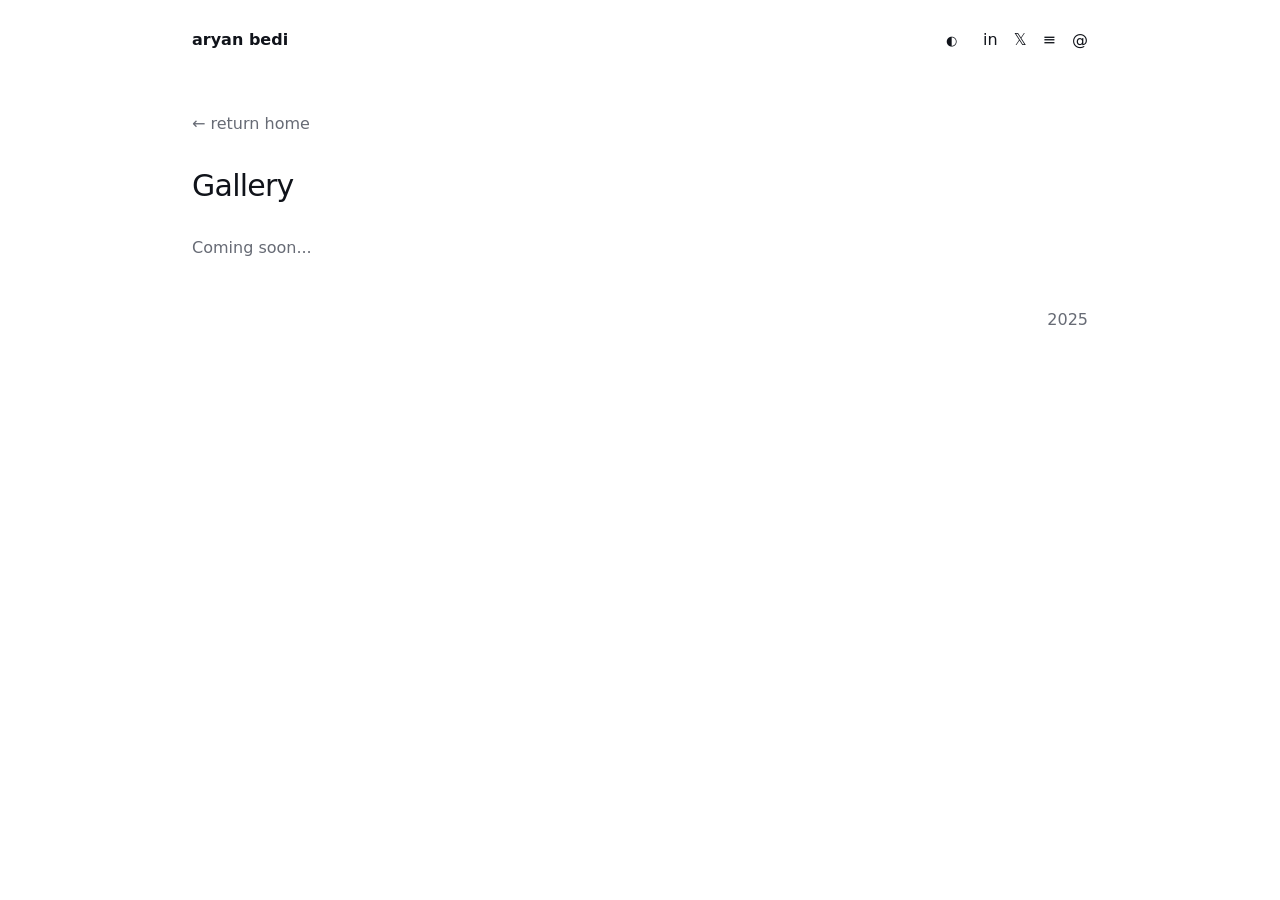
==== gallery/index.html @ 82c32fe9 "Recreate personal website for independent static hosting" ====
<!doctype html>
<html lang="en">
<head>
  <meta charset="utf-8"><meta name="viewport" content="width=device-width, initial-scale=1">
  <meta name="description" content="Gallery by Aryan Bedi."><title>Gallery — Aryan Bedi</title>
  <link rel="stylesheet" href="/site.css">
</head>
<body>
  <div class="shell">
    <header class="site-header"><a class="brand" href="/">aryan bedi</a><div class="header-actions"><button class="theme-toggle" type="button" data-theme-toggle aria-label="Switch theme" title="Switch theme"></button><div class="social-links" aria-label="Social links"><a href="https://www.linkedin.com/in/aryan-bedi/" target="_blank" rel="noopener noreferrer" aria-label="LinkedIn">in</a><a href="https://x.com/aryan_bedi_" target="_blank" rel="noopener noreferrer" aria-label="X">𝕏</a><a href="https://substack.com/@aryanbedi?utm_campaign=unknown&amp;utm_medium=web" target="_blank" rel="noopener noreferrer" aria-label="Substack">≡</a><a href="mailto:aryankbedi@gmail.com" rel="noopener noreferrer" aria-label="Email">@</a></div></div></header>
    <main><a class="return-home" href="/">← return home</a><h1 class="page-title">Gallery</h1><p class="muted">Coming soon...</p></main>
    <footer class="site-footer"><p>2025</p></footer>
  </div><script src="/site.js"></script>
</body>
</html>
---- site.css ----
:root {
  color-scheme: light;
  --background: #ffffff;
  --foreground: #10131a;
  --muted: #676b75;
  --soft: #eceef1;
}

:root[data-theme="dark"] {
  color-scheme: dark;
  --background: #080c16;
  --foreground: #f7f6f2;
  --muted: #a5a8b0;
  --soft: #202632;
}

* { box-sizing: border-box; }
html { min-height: 100%; background: var(--background); }
body {
  min-height: 100vh;
  margin: 0;
  background: var(--background);
  color: var(--foreground);
  font-family: ui-sans-serif, system-ui, -apple-system, BlinkMacSystemFont, "Segoe UI", sans-serif;
  font-size: 16px;
  line-height: 1.5;
}
a { color: inherit; text-decoration: none; text-underline-offset: 0.16em; }
a:hover { color: var(--muted); text-decoration: underline; }
a:focus-visible, button:focus-visible { outline: 2px solid currentColor; outline-offset: 3px; }
.shell { width: min(100% - 2rem, 896px); margin: 0 auto; padding-bottom: 5rem; }
.site-header { display: flex; align-items: center; justify-content: space-between; padding: 1.5rem 0 3.5rem; }
.brand { font-size: 1rem; font-weight: 650; text-decoration: none; }
.header-actions, .social-links { display: flex; align-items: center; gap: 1rem; }
.social-links a { display: inline-flex; align-items: center; justify-content: center; color: var(--foreground); }
.social-links svg { width: 1.25rem; height: 1.25rem; }
.theme-toggle {
  width: 2rem; height: 2rem; padding: 0; border: 0; border-radius: 999px;
  background: transparent; color: var(--foreground); cursor: pointer;
}
.theme-toggle:hover { background: var(--soft); }
.theme-icon { width: 1.1rem; height: 1.1rem; }
main { display: block; }
.hero { display: flex; align-items: flex-start; justify-content: space-between; gap: 2rem; }
.hero-copy { max-width: 36rem; }
h1, h2, h3, p { margin-top: 0; }
h1 { margin-bottom: 0.35rem; font-size: 1.875rem; line-height: 1.2; font-weight: 400; letter-spacing: -0.025em; }
h2 { margin-bottom: 1.5rem; font-size: 1.5rem; line-height: 1.25; font-style: italic; font-weight: 400; }
h3 { margin-bottom: 0.15rem; font-size: 1rem; font-weight: 400; }
.location, .muted { color: var(--muted); }
.location { margin-bottom: 1rem; }
.bio p { margin-bottom: 1rem; }
.portrait-toggle {
  position: relative; flex: 0 0 15rem; width: 15rem; height: 15rem; padding: 0; overflow: hidden;
  border: 0; border-radius: 0.25rem; background: var(--soft); color: inherit; cursor: pointer; perspective: 1000px;
}
.portrait-inner { position: relative; display: block; width: 100%; height: 100%; transform-style: preserve-3d; transition: transform 500ms ease-in-out; }
.portrait-toggle.is-flipped .portrait-inner { transform: rotateY(180deg); }
.portrait-toggle img { position: absolute; inset: 0; width: 100%; height: 100%; object-fit: cover; backface-visibility: hidden; }
.portrait-toggle .conference { transform: rotateY(180deg); }
.portrait-toggle:hover { transform: scale(1.03); }
.keep-in-touch { margin: 1.5rem 0 0.75rem; font-size: 0.875rem; color: var(--muted); }
.home-section { padding-top: 3rem; }
.home-section:nth-of-type(2) { padding-bottom: 5.375rem; }
.home-section:nth-of-type(3) { padding-bottom: 1.375rem; }
.cards { display: grid; grid-template-columns: repeat(3, minmax(0, 1fr)); gap: 1.5rem; }
.card { padding: 1rem; border-radius: 0.5rem; transition: background-color 160ms ease, transform 160ms ease; }
.card:hover { background: color-mix(in srgb, var(--soft) 55%, transparent); transform: translateY(-2px); }
.card-link { display: inline-flex; align-items: center; gap: 0.3rem; text-decoration: none; }
.arrow { font-size: 1.1em; line-height: 1; }
.card p { margin: 0; font-size: 0.875rem; color: var(--muted); }
.card .description { font-style: italic; }
.page-title { margin-bottom: 2rem; }
.return-home { display: inline-block; margin-bottom: 2rem; color: var(--muted); }
.playbook-intro { max-width: 42rem; margin-bottom: 2.5rem; }
.playbook-intro h1 { margin-bottom: 1rem; font-size: 1.5rem; font-weight: 500; }
.playbook-card { max-width: 100%; padding: 1.5rem; border: 1px solid var(--soft); border-radius: 0.5rem; }
.playbook-card h2 { margin-bottom: 0.5rem; font-size: 1.25rem; font-style: normal; font-weight: 500; }
.playbook-card p { color: var(--muted); }
.button-link { display: inline-block; padding: 0.55rem 0.8rem; border: 1px solid currentColor; border-radius: 0.3rem; text-decoration: none; }
.subscribe { margin-top: 2.5rem; padding: 1.5rem; border-radius: 0.5rem; background: color-mix(in srgb, var(--soft) 55%, transparent); text-align: center; }
.subscribe h2 { margin-bottom: 0.5rem; font-size: 1rem; font-style: normal; font-weight: 500; }
.article { max-width: 42rem; }
.article h2 { margin-bottom: 0.5rem; font-size: 1.25rem; font-style: normal; font-weight: 500; }
.article p { color: var(--muted); }
.site-footer { margin-top: 3rem; color: var(--muted); text-align: right; }
.not-found { min-height: 65vh; display: grid; place-content: center; text-align: center; }
.not-found h1 { font-size: 2.5rem; font-weight: 650; }

@media (max-width: 640px) {
  .shell { width: min(100% - 2rem, 896px); }
  .site-header { padding-bottom: 2.25rem; }
  .hero { flex-direction: column-reverse; }
  .portrait-toggle { flex-basis: auto; width: min(100%, 15rem); height: auto; aspect-ratio: 1; align-self: center; }
  .cards { grid-template-columns: 1fr; gap: 0.25rem; }
  .home-section { padding-top: 2.5rem; }
  .home-section:nth-of-type(2), .home-section:nth-of-type(3) { padding-bottom: 0; }
}

@media (prefers-reduced-motion: reduce) {
  *, *::before, *::after { scroll-behavior: auto !important; transition-duration: 0.01ms !important; animation-duration: 0.01ms !important; }
  .portrait-toggle:hover, .card:hover { transform: none; }
}
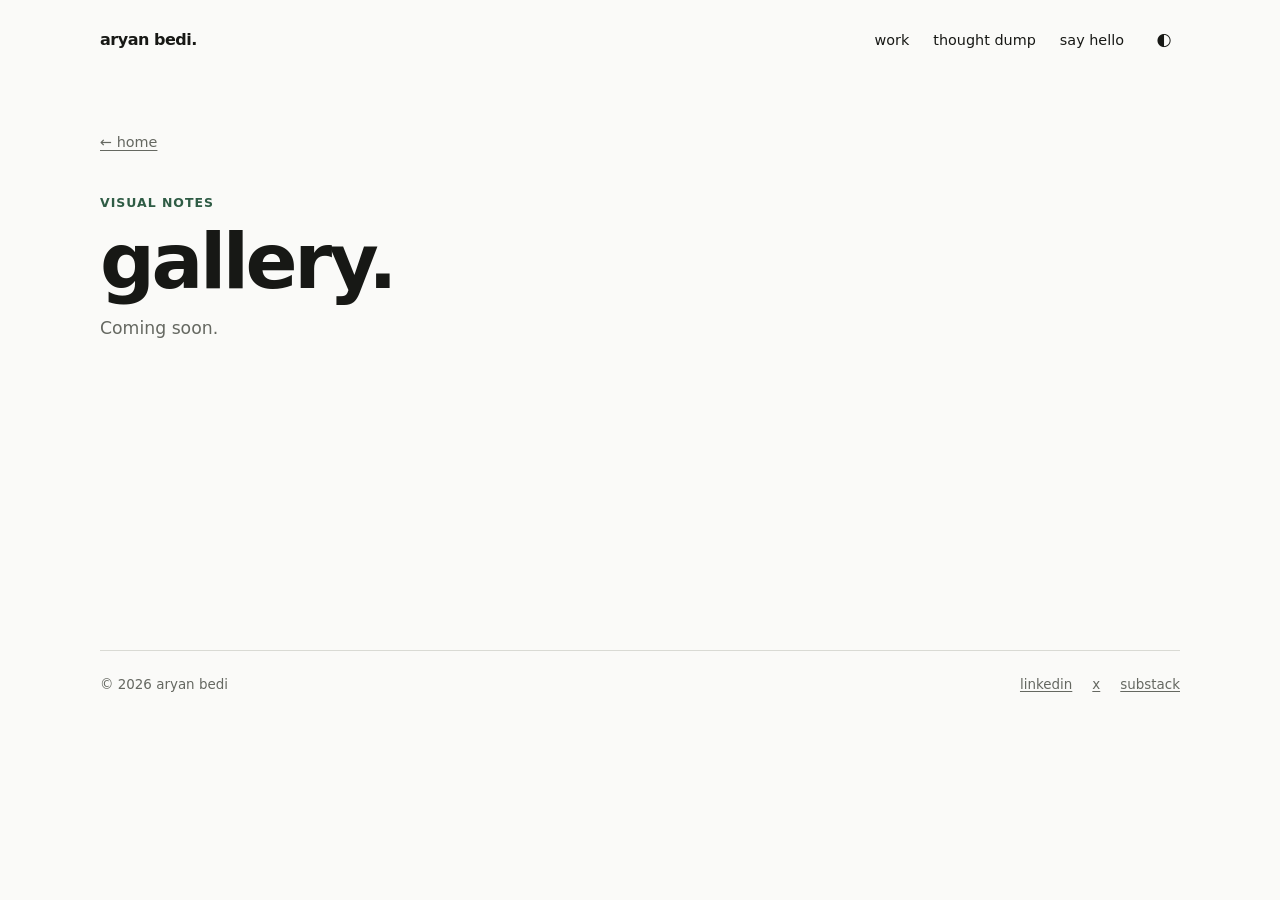
==== commit a88aefc7: "Revamp portfolio for growth and commercial roles" ====
--- a/gallery/index.html
+++ b/gallery/index.html
@@ -1,15 +1,58 @@
 <!doctype html>
 <html lang="en">
-<head>
-  <meta charset="utf-8"><meta name="viewport" content="width=device-width, initial-scale=1">
-  <meta name="description" content="Gallery by Aryan Bedi."><title>Gallery — Aryan Bedi</title>
-  <link rel="stylesheet" href="/site.css">
-</head>
-<body>
-  <div class="shell">
-    <header class="site-header"><a class="brand" href="/">aryan bedi</a><div class="header-actions"><button class="theme-toggle" type="button" data-theme-toggle aria-label="Switch theme" title="Switch theme"></button><div class="social-links" aria-label="Social links"><a href="https://www.linkedin.com/in/aryan-bedi/" target="_blank" rel="noopener noreferrer" aria-label="LinkedIn">in</a><a href="https://x.com/aryan_bedi_" target="_blank" rel="noopener noreferrer" aria-label="X">𝕏</a><a href="https://substack.com/@aryanbedi?utm_campaign=unknown&amp;utm_medium=web" target="_blank" rel="noopener noreferrer" aria-label="Substack">≡</a><a href="mailto:aryankbedi@gmail.com" rel="noopener noreferrer" aria-label="Email">@</a></div></div></header>
-    <main><a class="return-home" href="/">← return home</a><h1 class="page-title">Gallery</h1><p class="muted">Coming soon...</p></main>
-    <footer class="site-footer"><p>2025</p></footer>
-  </div><script src="/site.js"></script>
-</body>
+  <head>
+    <meta charset="utf-8" />
+    <link rel="icon" href="/assets/favicon.png" type="image/png" />
+    <meta name="viewport" content="width=device-width, initial-scale=1" />
+    <meta name="description" content="Gallery by Aryan Bedi." />
+    <title>Gallery — Aryan Bedi</title>
+    <link rel="stylesheet" href="/site.css?v=1de614bd77" />
+    <script src="/site.js?v=4d072ad372" defer></script>
+  </head>
+  <body>
+    <a class="skip-link" href="#main-content">skip to content</a>
+    <div class="shell">
+      <header class="site-header">
+        <a class="brand" href="/" aria-label="Aryan Bedi, home">aryan bedi.</a>
+        <nav class="site-nav" aria-label="Main navigation">
+          <a href="/#work">work</a><a href="/#thoughts">thought dump</a
+          ><a href="mailto:aryankbedi@gmail.com">say hello</a>
+        </nav>
+        <button
+          class="theme-toggle"
+          type="button"
+          data-theme-toggle
+          aria-label="Switch theme"
+          title="Switch theme"
+        ></button>
+      </header>
+      <main id="main-content" class="subpage-main">
+        <a class="return-home" href="/">← home</a>
+        <p class="section-label">visual notes</p>
+        <h1 class="page-title">gallery.</h1>
+        <p class="simple-note">Coming soon.</p>
+      </main>
+      <footer class="site-footer">
+        <span>© 2026 aryan bedi</span>
+        <div class="footer-links">
+          <a
+            href="https://www.linkedin.com/in/aryan-bedi/"
+            target="_blank"
+            rel="noopener noreferrer"
+            >linkedin</a
+          ><a
+            href="https://x.com/aryan_bedi_"
+            target="_blank"
+            rel="noopener noreferrer"
+            >x</a
+          ><a
+            href="https://aryanbedi.substack.com/"
+            target="_blank"
+            rel="noopener noreferrer"
+            >substack</a
+          >
+        </div>
+      </footer>
+    </div>
+  </body>
 </html>
--- a/site.css
+++ b/site.css
@@ -1,103 +1,543 @@
 :root {
   color-scheme: light;
-  --background: #ffffff;
-  --foreground: #10131a;
-  --muted: #676b75;
-  --soft: #eceef1;
-}
-
+  --background: #fafaf8;
+  --foreground: #171815;
+  --muted: #656861;
+  --line: #d9dad4;
+  --accent: #2f5c45;
+  --accent-contrast: #ffffff;
+  --accent-soft: #e7eee8;
+}
 :root[data-theme="dark"] {
   color-scheme: dark;
-  --background: #080c16;
-  --foreground: #f7f6f2;
-  --muted: #a5a8b0;
-  --soft: #202632;
-}
-
-* { box-sizing: border-box; }
-html { min-height: 100%; background: var(--background); }
+  --background: #11130f;
+  --foreground: #f3f4ef;
+  --muted: #b1b5ab;
+  --line: #373b34;
+  --accent: #9bc5a5;
+  --accent-contrast: #11130f;
+  --accent-soft: #1d2c21;
+}
+@media (prefers-color-scheme: dark) {
+  :root:not([data-theme]) {
+    color-scheme: dark;
+    --background: #11130f;
+    --foreground: #f3f4ef;
+    --muted: #b1b5ab;
+    --line: #373b34;
+    --accent: #9bc5a5;
+    --accent-contrast: #11130f;
+    --accent-soft: #1d2c21;
+  }
+}
+* {
+  box-sizing: border-box;
+}
+html {
+  min-height: 100%;
+  scroll-behavior: smooth;
+  background: var(--background);
+}
 body {
+  min-width: 320px;
   min-height: 100vh;
   margin: 0;
   background: var(--background);
   color: var(--foreground);
-  font-family: ui-sans-serif, system-ui, -apple-system, BlinkMacSystemFont, "Segoe UI", sans-serif;
-  font-size: 16px;
-  line-height: 1.5;
-}
-a { color: inherit; text-decoration: none; text-underline-offset: 0.16em; }
-a:hover { color: var(--muted); text-decoration: underline; }
-a:focus-visible, button:focus-visible { outline: 2px solid currentColor; outline-offset: 3px; }
-.shell { width: min(100% - 2rem, 896px); margin: 0 auto; padding-bottom: 5rem; }
-.site-header { display: flex; align-items: center; justify-content: space-between; padding: 1.5rem 0 3.5rem; }
-.brand { font-size: 1rem; font-weight: 650; text-decoration: none; }
-.header-actions, .social-links { display: flex; align-items: center; gap: 1rem; }
-.social-links a { display: inline-flex; align-items: center; justify-content: center; color: var(--foreground); }
-.social-links svg { width: 1.25rem; height: 1.25rem; }
+  font-family:
+    ui-sans-serif,
+    system-ui,
+    -apple-system,
+    BlinkMacSystemFont,
+    "Segoe UI",
+    sans-serif;
+  font-size: clamp(1rem, 0.96rem + 0.15vw, 1.125rem);
+  line-height: 1.55;
+  text-rendering: optimizeLegibility;
+}
+a {
+  color: inherit;
+  text-decoration-thickness: 1px;
+  text-underline-offset: 0.18em;
+}
+a:hover {
+  color: var(--accent);
+}
+a:focus-visible,
+button:focus-visible {
+  outline: 2px solid var(--accent);
+  outline-offset: 4px;
+}
+h1,
+h2,
+h3,
+p {
+  margin-top: 0;
+}
+h1,
+h2,
+h3 {
+  letter-spacing: -0.045em;
+}
+.skip-link {
+  position: fixed;
+  z-index: 10;
+  top: 0.75rem;
+  left: 0.75rem;
+  transform: translateY(-200%);
+  padding: 0.45rem 0.75rem;
+  background: var(--foreground);
+  color: var(--background);
+}
+.skip-link:focus {
+  transform: translateY(0);
+}
+.shell {
+  width: min(100% - 3rem, 1080px);
+  margin: 0 auto;
+}
+.site-header {
+  display: flex;
+  align-items: center;
+  gap: 1.5rem;
+  padding: 1.5rem 0 4.5rem;
+}
+.brand {
+  flex: none;
+  font-size: 1rem;
+  font-weight: 700;
+  letter-spacing: -0.03em;
+  text-decoration: none;
+}
+.site-nav {
+  display: flex;
+  flex: 1;
+  align-items: center;
+  justify-content: flex-end;
+  gap: clamp(0.85rem, 2vw, 1.5rem);
+  font-size: 0.9rem;
+}
+.site-nav a {
+  text-decoration: none;
+}
 .theme-toggle {
-  width: 2rem; height: 2rem; padding: 0; border: 0; border-radius: 999px;
-  background: transparent; color: var(--foreground); cursor: pointer;
-}
-.theme-toggle:hover { background: var(--soft); }
-.theme-icon { width: 1.1rem; height: 1.1rem; }
-main { display: block; }
-.hero { display: flex; align-items: flex-start; justify-content: space-between; gap: 2rem; }
-.hero-copy { max-width: 36rem; }
-h1, h2, h3, p { margin-top: 0; }
-h1 { margin-bottom: 0.35rem; font-size: 1.875rem; line-height: 1.2; font-weight: 400; letter-spacing: -0.025em; }
-h2 { margin-bottom: 1.5rem; font-size: 1.5rem; line-height: 1.25; font-style: italic; font-weight: 400; }
-h3 { margin-bottom: 0.15rem; font-size: 1rem; font-weight: 400; }
-.location, .muted { color: var(--muted); }
-.location { margin-bottom: 1rem; }
-.bio p { margin-bottom: 1rem; }
+  flex: none;
+  margin-left: auto;
+  width: 2rem;
+  height: 2rem;
+  padding: 0;
+  border: 0;
+  background: transparent;
+  color: var(--foreground);
+  cursor: pointer;
+  font: inherit;
+  line-height: 1;
+}
+.theme-toggle:hover {
+  color: var(--accent);
+}
+.hero-grid {
+  display: grid;
+  grid-template-columns: minmax(0, 1fr) minmax(15rem, 19rem);
+  align-items: end;
+  gap: clamp(2.5rem, 8vw, 7rem);
+  padding-bottom: clamp(5.5rem, 11vw, 9rem);
+}
+.hero-copy {
+  max-width: 44rem;
+}
+.intro-label,
+.section-label,
+.writing-kind,
+.work-meta,
+.location-note {
+  color: var(--muted);
+  font-size: 0.78rem;
+  font-weight: 650;
+  letter-spacing: 0.08em;
+  text-transform: uppercase;
+}
+.intro-label {
+  margin-bottom: 1.25rem;
+  color: var(--accent);
+}
+.hero-grid h1 {
+  max-width: 47rem;
+  margin-bottom: 1.25rem;
+  font-size: clamp(3rem, 7vw, 5.5rem);
+  line-height: 0.97;
+  font-weight: 650;
+}
+.name-accent {
+  color: var(--accent);
+}
+.hero-summary {
+  max-width: 37rem;
+  margin-bottom: 1rem;
+  font-size: clamp(1.25rem, 1.1rem + 0.7vw, 1.75rem);
+  line-height: 1.3;
+  letter-spacing: -0.025em;
+}
+.hero-detail {
+  max-width: 37rem;
+  margin-bottom: 1.5rem;
+  color: var(--muted);
+}
+.hero-actions,
+.contact-actions,
+.footer-links {
+  display: flex;
+  flex-wrap: wrap;
+  align-items: center;
+  gap: 0.9rem 1.25rem;
+}
+.primary-link {
+  display: inline-block;
+  padding: 0.62rem 0.95rem;
+  background: var(--accent);
+  color: var(--accent-contrast);
+  font-size: 0.94rem;
+  font-weight: 650;
+  text-decoration: none;
+}
+.primary-link:hover {
+  background: var(--foreground);
+  color: var(--background);
+}
+.text-link {
+  color: var(--accent);
+  font-weight: 650;
+}
+.location-note {
+  margin: 1.65rem 0 0;
+}
+.hero-aside {
+  justify-self: end;
+  width: min(100%, 18.75rem);
+}
 .portrait-toggle {
-  position: relative; flex: 0 0 15rem; width: 15rem; height: 15rem; padding: 0; overflow: hidden;
-  border: 0; border-radius: 0.25rem; background: var(--soft); color: inherit; cursor: pointer; perspective: 1000px;
-}
-.portrait-inner { position: relative; display: block; width: 100%; height: 100%; transform-style: preserve-3d; transition: transform 500ms ease-in-out; }
-.portrait-toggle.is-flipped .portrait-inner { transform: rotateY(180deg); }
-.portrait-toggle img { position: absolute; inset: 0; width: 100%; height: 100%; object-fit: cover; backface-visibility: hidden; }
-.portrait-toggle .conference { transform: rotateY(180deg); }
-.portrait-toggle:hover { transform: scale(1.03); }
-.keep-in-touch { margin: 1.5rem 0 0.75rem; font-size: 0.875rem; color: var(--muted); }
-.home-section { padding-top: 3rem; }
-.home-section:nth-of-type(2) { padding-bottom: 5.375rem; }
-.home-section:nth-of-type(3) { padding-bottom: 1.375rem; }
-.cards { display: grid; grid-template-columns: repeat(3, minmax(0, 1fr)); gap: 1.5rem; }
-.card { padding: 1rem; border-radius: 0.5rem; transition: background-color 160ms ease, transform 160ms ease; }
-.card:hover { background: color-mix(in srgb, var(--soft) 55%, transparent); transform: translateY(-2px); }
-.card-link { display: inline-flex; align-items: center; gap: 0.3rem; text-decoration: none; }
-.arrow { font-size: 1.1em; line-height: 1; }
-.card p { margin: 0; font-size: 0.875rem; color: var(--muted); }
-.card .description { font-style: italic; }
-.page-title { margin-bottom: 2rem; }
-.return-home { display: inline-block; margin-bottom: 2rem; color: var(--muted); }
-.playbook-intro { max-width: 42rem; margin-bottom: 2.5rem; }
-.playbook-intro h1 { margin-bottom: 1rem; font-size: 1.5rem; font-weight: 500; }
-.playbook-card { max-width: 100%; padding: 1.5rem; border: 1px solid var(--soft); border-radius: 0.5rem; }
-.playbook-card h2 { margin-bottom: 0.5rem; font-size: 1.25rem; font-style: normal; font-weight: 500; }
-.playbook-card p { color: var(--muted); }
-.button-link { display: inline-block; padding: 0.55rem 0.8rem; border: 1px solid currentColor; border-radius: 0.3rem; text-decoration: none; }
-.subscribe { margin-top: 2.5rem; padding: 1.5rem; border-radius: 0.5rem; background: color-mix(in srgb, var(--soft) 55%, transparent); text-align: center; }
-.subscribe h2 { margin-bottom: 0.5rem; font-size: 1rem; font-style: normal; font-weight: 500; }
-.article { max-width: 42rem; }
-.article h2 { margin-bottom: 0.5rem; font-size: 1.25rem; font-style: normal; font-weight: 500; }
-.article p { color: var(--muted); }
-.site-footer { margin-top: 3rem; color: var(--muted); text-align: right; }
-.not-found { min-height: 65vh; display: grid; place-content: center; text-align: center; }
-.not-found h1 { font-size: 2.5rem; font-weight: 650; }
+  position: relative;
+  display: block;
+  width: 100%;
+  aspect-ratio: 1;
+  padding: 0;
+  overflow: hidden;
+  border: 0;
+  background: var(--line);
+  cursor: pointer;
+  perspective: 1000px;
+}
+.portrait-inner {
+  position: relative;
+  display: block;
+  width: 100%;
+  height: 100%;
+  transform-style: preserve-3d;
+  transition: transform 500ms ease-in-out;
+}
+.portrait-toggle.is-flipped .portrait-inner {
+  transform: rotateY(180deg);
+}
+.portrait-toggle img {
+  position: absolute;
+  inset: 0;
+  width: 100%;
+  height: 100%;
+  object-fit: cover;
+  backface-visibility: hidden;
+}
+.portrait-toggle .conference {
+  transform: rotateY(180deg);
+}
+.portrait-toggle:hover {
+  outline: 1px solid var(--accent);
+  outline-offset: 5px;
+}
+.photo-caption {
+  margin: 0.75rem 0 0;
+  color: var(--muted);
+  font-size: 0.8rem;
+}
+.work-section,
+.writing-section,
+.contact-section {
+  padding: clamp(4.5rem, 9vw, 7.5rem) 0;
+  border-top: 1px solid var(--line);
+}
+.section-heading {
+  max-width: 38rem;
+  margin-bottom: clamp(2.25rem, 5vw, 4rem);
+}
+.section-label {
+  margin-bottom: 0.7rem;
+  color: var(--accent);
+}
+.section-heading h2,
+.writing-intro h2,
+.contact-section h2 {
+  margin-bottom: 0;
+  font-size: clamp(2.25rem, 4vw, 3rem);
+  line-height: 1;
+  font-weight: 600;
+}
+.work-entry {
+  display: grid;
+  grid-template-columns: minmax(10rem, 0.47fr) minmax(0, 1fr);
+  gap: 2rem;
+  padding: 2rem 0;
+  border-top: 1px solid var(--line);
+}
+.work-entry.featured-work {
+  padding-top: 0;
+  border-top: 0;
+}
+.work-meta {
+  line-height: 1.65;
+}
+.work-meta a {
+  color: var(--foreground);
+  font-size: 0.98rem;
+  font-weight: 700;
+  letter-spacing: -0.02em;
+  text-transform: none;
+}
+.work-date {
+  color: var(--muted);
+}
+.work-meta p {
+  margin: 0.15rem 0 0;
+}
+.work-body h3 {
+  margin-bottom: 0.75rem;
+  font-size: clamp(1.35rem, 2.4vw, 1.9rem);
+  line-height: 1.1;
+  font-weight: 600;
+}
+.work-body > p {
+  max-width: 38rem;
+  color: var(--muted);
+}
+.work-results {
+  display: flex;
+  flex-wrap: wrap;
+  gap: 1.15rem 2rem;
+  margin: 1.5rem 0 0;
+}
+.work-results > div {
+  min-width: 7rem;
+}
+.work-results strong {
+  display: block;
+  color: var(--accent);
+  font-size: clamp(1.4rem, 2.5vw, 1.9rem);
+  line-height: 1.1;
+  letter-spacing: -0.04em;
+}
+.result-label {
+  display: block;
+  margin-top: 0.25rem;
+  color: var(--muted);
+  font-size: 0.8rem;
+}
+.departure-note {
+  max-width: 40rem;
+  margin: 1.25rem 0 0;
+  color: var(--muted);
+  font-size: 0.92rem;
+}
+.inline-result {
+  margin: 1.25rem 0 0;
+  color: var(--foreground) !important;
+}
+.inline-result strong {
+  color: var(--accent);
+}
+.context-links {
+  display: flex;
+  flex-wrap: wrap;
+  gap: 0.65rem 1.5rem;
+  margin: 1rem 0 0;
+  font-size: 0.92rem;
+}
+.context-links > span {
+  flex-basis: 100%;
+  color: var(--muted);
+}
+.writing-intro {
+  max-width: 42rem;
+  margin-bottom: 2.5rem;
+}
+.writing-intro h2 {
+  margin-bottom: 1rem;
+}
+.writing-intro > p:not(.section-label) {
+  max-width: 34rem;
+  color: var(--muted);
+}
+.writing-list {
+  border-top: 1px solid var(--line);
+}
+.writing-entry {
+  display: grid;
+  grid-template-columns: 7rem minmax(0, 1fr) auto;
+  gap: 1.25rem;
+  align-items: baseline;
+  padding: 1.25rem 0;
+  border-bottom: 1px solid var(--line);
+  text-decoration: none;
+}
+.writing-entry:hover {
+  color: var(--accent);
+}
+.writing-entry h2,
+.writing-entry h3 {
+  margin: 0;
+  font-size: clamp(1.2rem, 2vw, 1.5rem);
+  font-weight: 600;
+}
+.writing-entry p {
+  grid-column: 2;
+  margin: 0.25rem 0 0;
+  color: var(--muted);
+  font-size: 0.94rem;
+}
+.writing-entry .arrow {
+  grid-column: 3;
+  grid-row: 1 / span 2;
+  font-size: 1.35rem;
+}
+.contact-section {
+  padding-bottom: clamp(5.5rem, 11vw, 9rem);
+}
+.contact-section > p:not(.section-label) {
+  max-width: 34rem;
+  color: var(--muted);
+}
+.site-footer {
+  display: flex;
+  flex-wrap: wrap;
+  justify-content: space-between;
+  gap: 1rem;
+  padding: 1.5rem 0 2.25rem;
+  border-top: 1px solid var(--line);
+  color: var(--muted);
+  font-size: 0.84rem;
+}
+.site-footer p {
+  margin: 0;
+}
+.footer-links a {
+  color: var(--muted);
+}
+.subpage-main {
+  min-height: 58vh;
+  padding-bottom: clamp(5rem, 10vw, 8rem);
+}
+.return-home {
+  display: inline-block;
+  margin-bottom: 2.5rem;
+  color: var(--muted);
+  font-size: 0.9rem;
+}
+.page-title {
+  max-width: 44rem;
+  margin-bottom: 1rem;
+  font-size: clamp(3rem, 6vw, 5rem);
+  line-height: 0.98;
+  font-weight: 650;
+}
+.page-intro {
+  max-width: 37rem;
+  margin-bottom: 3rem;
+  color: var(--muted);
+  font-size: 1.1rem;
+}
+.playbook-entry {
+  max-width: 44rem;
+  padding: 1.75rem 0;
+  border-top: 1px solid var(--line);
+  border-bottom: 1px solid var(--line);
+}
+.playbook-entry h2 {
+  margin-bottom: 0.7rem;
+  font-size: 1.55rem;
+  line-height: 1.15;
+  font-weight: 600;
+}
+.playbook-entry p {
+  max-width: 37rem;
+  color: var(--muted);
+}
+.simple-note {
+  max-width: 40rem;
+  color: var(--muted);
+}
+.not-found {
+  min-height: 66vh;
+  display: grid;
+  place-content: center;
+  text-align: left;
+}
+.not-found h1 {
+  font-size: clamp(3rem, 7vw, 5.5rem);
+  line-height: 1;
+}
+@media (max-width: 767px) {
+  .shell {
+    width: min(100% - 2rem, 1080px);
+  }
+  .site-header {
+    flex-wrap: wrap;
+    padding: 1.25rem 0 3.5rem;
+  }
+  .site-nav {
+    order: 3;
+    flex-basis: 100%;
+    justify-content: flex-start;
+  }
+  .hero-grid {
+    grid-template-columns: 1fr;
+    gap: 2.25rem;
+  }
+  .hero-aside {
+    justify-self: start;
+    width: min(75vw, 18rem);
+  }
+  .work-entry {
+    grid-template-columns: 1fr;
+    gap: 1.25rem;
+  }
+  .departure-note,
+  .context-links {
+    grid-column: 1;
+    margin-top: 0;
+  }
+  .writing-entry {
+    grid-template-columns: 1fr auto;
+    gap: 0.35rem 1rem;
+  }
+  .writing-entry p {
+    grid-column: 1;
+  }
+  .writing-entry .arrow {
+    grid-column: 2;
+    grid-row: 1 / span 2;
+  }
+  .site-footer {
+    align-items: flex-start;
+    flex-direction: column;
+  }
+}
+@media (prefers-reduced-motion: reduce) {
+  *,
+  *::before,
+  *::after {
+    scroll-behavior: auto !important;
+    transition-duration: 0.01ms !important;
+    animation-duration: 0.01ms !important;
+  }
+}
 
-@media (max-width: 640px) {
-  .shell { width: min(100% - 2rem, 896px); }
-  .site-header { padding-bottom: 2.25rem; }
-  .hero { flex-direction: column-reverse; }
-  .portrait-toggle { flex-basis: auto; width: min(100%, 15rem); height: auto; aspect-ratio: 1; align-self: center; }
-  .cards { grid-template-columns: 1fr; gap: 0.25rem; }
-  .home-section { padding-top: 2.5rem; }
-  .home-section:nth-of-type(2), .home-section:nth-of-type(3) { padding-bottom: 0; }
-}
-
-@media (prefers-reduced-motion: reduce) {
-  *, *::before, *::after { scroll-behavior: auto !important; transition-duration: 0.01ms !important; animation-duration: 0.01ms !important; }
-  .portrait-toggle:hover, .card:hover { transform: none; }
-}
+.contact-section h2 {
+  margin-bottom: 1.25rem;
+}
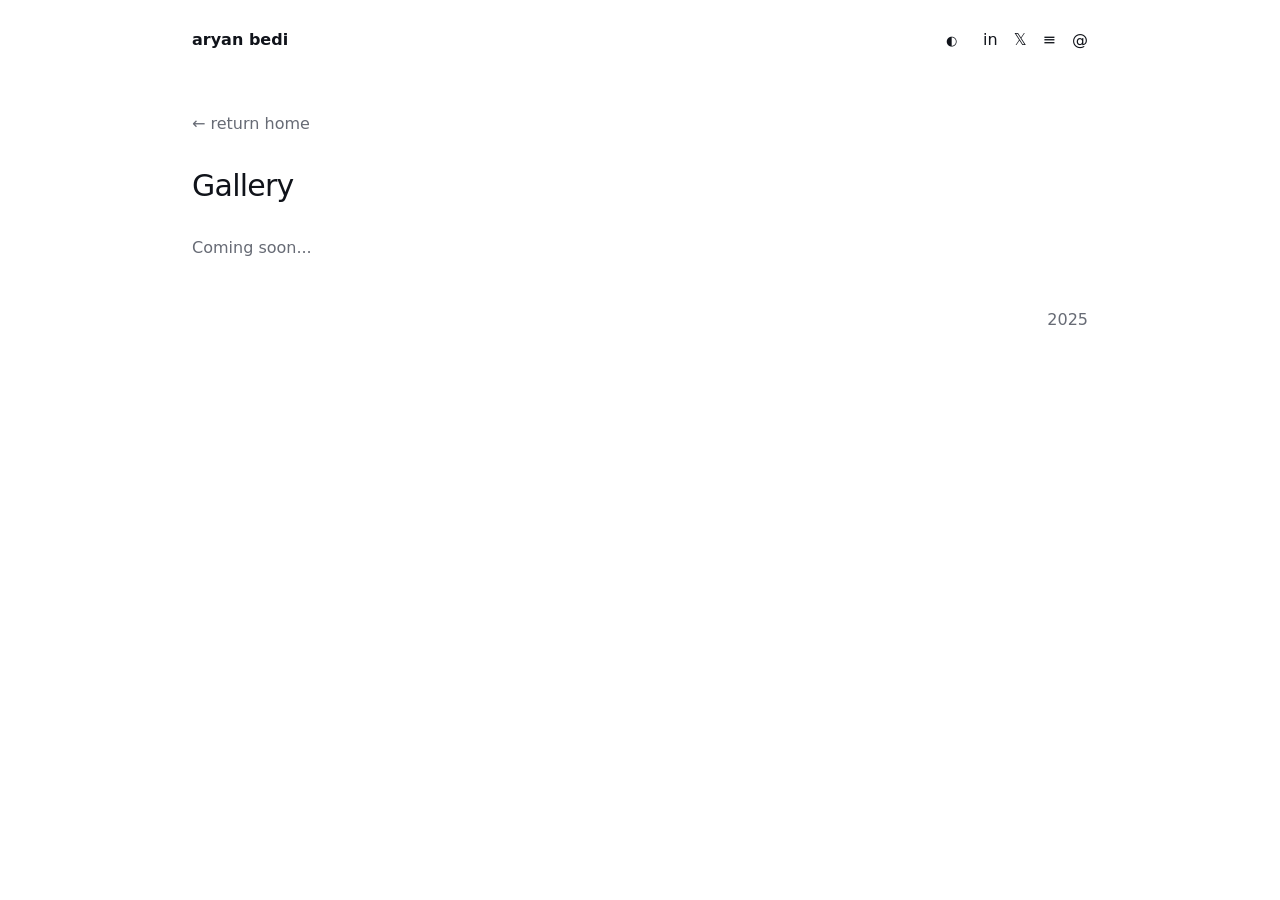
==== commit 304d2723: "Restore original layout with requested copy updates" ====
--- a/gallery/index.html
+++ b/gallery/index.html
@@ -1,58 +1,15 @@
 <!doctype html>
 <html lang="en">
-  <head>
-    <meta charset="utf-8" />
-    <link rel="icon" href="/assets/favicon.png" type="image/png" />
-    <meta name="viewport" content="width=device-width, initial-scale=1" />
-    <meta name="description" content="Gallery by Aryan Bedi." />
-    <title>Gallery — Aryan Bedi</title>
-    <link rel="stylesheet" href="/site.css?v=1de614bd77" />
-    <script src="/site.js?v=4d072ad372" defer></script>
-  </head>
-  <body>
-    <a class="skip-link" href="#main-content">skip to content</a>
-    <div class="shell">
-      <header class="site-header">
-        <a class="brand" href="/" aria-label="Aryan Bedi, home">aryan bedi.</a>
-        <nav class="site-nav" aria-label="Main navigation">
-          <a href="/#work">work</a><a href="/#thoughts">thought dump</a
-          ><a href="mailto:aryankbedi@gmail.com">say hello</a>
-        </nav>
-        <button
-          class="theme-toggle"
-          type="button"
-          data-theme-toggle
-          aria-label="Switch theme"
-          title="Switch theme"
-        ></button>
-      </header>
-      <main id="main-content" class="subpage-main">
-        <a class="return-home" href="/">← home</a>
-        <p class="section-label">visual notes</p>
-        <h1 class="page-title">gallery.</h1>
-        <p class="simple-note">Coming soon.</p>
-      </main>
-      <footer class="site-footer">
-        <span>© 2026 aryan bedi</span>
-        <div class="footer-links">
-          <a
-            href="https://www.linkedin.com/in/aryan-bedi/"
-            target="_blank"
-            rel="noopener noreferrer"
-            >linkedin</a
-          ><a
-            href="https://x.com/aryan_bedi_"
-            target="_blank"
-            rel="noopener noreferrer"
-            >x</a
-          ><a
-            href="https://aryanbedi.substack.com/"
-            target="_blank"
-            rel="noopener noreferrer"
-            >substack</a
-          >
-        </div>
-      </footer>
-    </div>
-  </body>
+<head>
+  <meta charset="utf-8"><meta name="viewport" content="width=device-width, initial-scale=1">
+  <meta name="description" content="Gallery by Aryan Bedi."><title>Gallery — Aryan Bedi</title>
+  <link rel="stylesheet" href="/site.css?v=89a7fbd1cd">
+</head>
+<body>
+  <div class="shell">
+    <header class="site-header"><a class="brand" href="/">aryan bedi</a><div class="header-actions"><button class="theme-toggle" type="button" data-theme-toggle aria-label="Switch theme" title="Switch theme"></button><div class="social-links" aria-label="Social links"><a href="https://www.linkedin.com/in/aryan-bedi/" target="_blank" rel="noopener noreferrer" aria-label="LinkedIn">in</a><a href="https://x.com/aryan_bedi_" target="_blank" rel="noopener noreferrer" aria-label="X">𝕏</a><a href="https://substack.com/@aryanbedi?utm_campaign=unknown&amp;utm_medium=web" target="_blank" rel="noopener noreferrer" aria-label="Substack">≡</a><a href="mailto:aryankbedi@gmail.com" rel="noopener noreferrer" aria-label="Email">@</a></div></div></header>
+    <main><a class="return-home" href="/">← return home</a><h1 class="page-title">Gallery</h1><p class="muted">Coming soon...</p></main>
+    <footer class="site-footer"><p>2025</p></footer>
+  </div><script src="/site.js?v=7d94195d35"></script>
+</body>
 </html>
--- a/site.css
+++ b/site.css
@@ -1,543 +1,103 @@
 :root {
   color-scheme: light;
-  --background: #fafaf8;
-  --foreground: #171815;
-  --muted: #656861;
-  --line: #d9dad4;
-  --accent: #2f5c45;
-  --accent-contrast: #ffffff;
-  --accent-soft: #e7eee8;
+  --background: #ffffff;
+  --foreground: #10131a;
+  --muted: #676b75;
+  --soft: #eceef1;
 }
+
 :root[data-theme="dark"] {
   color-scheme: dark;
-  --background: #11130f;
-  --foreground: #f3f4ef;
-  --muted: #b1b5ab;
-  --line: #373b34;
-  --accent: #9bc5a5;
-  --accent-contrast: #11130f;
-  --accent-soft: #1d2c21;
+  --background: #080c16;
+  --foreground: #f7f6f2;
+  --muted: #a5a8b0;
+  --soft: #202632;
 }
-@media (prefers-color-scheme: dark) {
-  :root:not([data-theme]) {
-    color-scheme: dark;
-    --background: #11130f;
-    --foreground: #f3f4ef;
-    --muted: #b1b5ab;
-    --line: #373b34;
-    --accent: #9bc5a5;
-    --accent-contrast: #11130f;
-    --accent-soft: #1d2c21;
-  }
-}
-* {
-  box-sizing: border-box;
-}
-html {
-  min-height: 100%;
-  scroll-behavior: smooth;
-  background: var(--background);
-}
+
+* { box-sizing: border-box; }
+html { min-height: 100%; background: var(--background); }
 body {
-  min-width: 320px;
   min-height: 100vh;
   margin: 0;
   background: var(--background);
   color: var(--foreground);
-  font-family:
-    ui-sans-serif,
-    system-ui,
-    -apple-system,
-    BlinkMacSystemFont,
-    "Segoe UI",
-    sans-serif;
-  font-size: clamp(1rem, 0.96rem + 0.15vw, 1.125rem);
-  line-height: 1.55;
-  text-rendering: optimizeLegibility;
+  font-family: ui-sans-serif, system-ui, -apple-system, BlinkMacSystemFont, "Segoe UI", sans-serif;
+  font-size: 16px;
+  line-height: 1.5;
 }
-a {
-  color: inherit;
-  text-decoration-thickness: 1px;
-  text-underline-offset: 0.18em;
+a { color: inherit; text-decoration: none; text-underline-offset: 0.16em; }
+a:hover { color: var(--muted); text-decoration: underline; }
+a:focus-visible, button:focus-visible { outline: 2px solid currentColor; outline-offset: 3px; }
+.shell { width: min(100% - 2rem, 896px); margin: 0 auto; padding-bottom: 5rem; }
+.site-header { display: flex; align-items: center; justify-content: space-between; padding: 1.5rem 0 3.5rem; }
+.brand { font-size: 1rem; font-weight: 650; text-decoration: none; }
+.header-actions, .social-links { display: flex; align-items: center; gap: 1rem; }
+.social-links a { display: inline-flex; align-items: center; justify-content: center; color: var(--foreground); }
+.social-links svg { width: 1.25rem; height: 1.25rem; }
+.theme-toggle {
+  width: 2rem; height: 2rem; padding: 0; border: 0; border-radius: 999px;
+  background: transparent; color: var(--foreground); cursor: pointer;
 }
-a:hover {
-  color: var(--accent);
+.theme-toggle:hover { background: var(--soft); }
+.theme-icon { width: 1.1rem; height: 1.1rem; }
+main { display: block; }
+.hero { display: flex; align-items: flex-start; justify-content: space-between; gap: 2rem; }
+.hero-copy { max-width: 36rem; }
+h1, h2, h3, p { margin-top: 0; }
+h1 { margin-bottom: 0.35rem; font-size: 1.875rem; line-height: 1.2; font-weight: 400; letter-spacing: -0.025em; }
+h2 { margin-bottom: 1.5rem; font-size: 1.5rem; line-height: 1.25; font-style: italic; font-weight: 400; }
+h3 { margin-bottom: 0.15rem; font-size: 1rem; font-weight: 400; }
+.location, .muted { color: var(--muted); }
+.location { margin-bottom: 1rem; }
+.bio p { margin-bottom: 1rem; }
+.portrait-toggle {
+  position: relative; flex: 0 0 15rem; width: 15rem; height: 15rem; padding: 0; overflow: hidden;
+  border: 0; border-radius: 0.25rem; background: var(--soft); color: inherit; cursor: pointer; perspective: 1000px;
 }
-a:focus-visible,
-button:focus-visible {
-  outline: 2px solid var(--accent);
-  outline-offset: 4px;
-}
-h1,
-h2,
-h3,
-p {
-  margin-top: 0;
-}
-h1,
-h2,
-h3 {
-  letter-spacing: -0.045em;
-}
-.skip-link {
-  position: fixed;
-  z-index: 10;
-  top: 0.75rem;
-  left: 0.75rem;
-  transform: translateY(-200%);
-  padding: 0.45rem 0.75rem;
-  background: var(--foreground);
-  color: var(--background);
-}
-.skip-link:focus {
-  transform: translateY(0);
-}
-.shell {
-  width: min(100% - 3rem, 1080px);
-  margin: 0 auto;
-}
-.site-header {
-  display: flex;
-  align-items: center;
-  gap: 1.5rem;
-  padding: 1.5rem 0 4.5rem;
-}
-.brand {
-  flex: none;
-  font-size: 1rem;
-  font-weight: 700;
-  letter-spacing: -0.03em;
-  text-decoration: none;
-}
-.site-nav {
-  display: flex;
-  flex: 1;
-  align-items: center;
-  justify-content: flex-end;
-  gap: clamp(0.85rem, 2vw, 1.5rem);
-  font-size: 0.9rem;
-}
-.site-nav a {
-  text-decoration: none;
-}
-.theme-toggle {
-  flex: none;
-  margin-left: auto;
-  width: 2rem;
-  height: 2rem;
-  padding: 0;
-  border: 0;
-  background: transparent;
-  color: var(--foreground);
-  cursor: pointer;
-  font: inherit;
-  line-height: 1;
-}
-.theme-toggle:hover {
-  color: var(--accent);
-}
-.hero-grid {
-  display: grid;
-  grid-template-columns: minmax(0, 1fr) minmax(15rem, 19rem);
-  align-items: end;
-  gap: clamp(2.5rem, 8vw, 7rem);
-  padding-bottom: clamp(5.5rem, 11vw, 9rem);
-}
-.hero-copy {
-  max-width: 44rem;
-}
-.intro-label,
-.section-label,
-.writing-kind,
-.work-meta,
-.location-note {
-  color: var(--muted);
-  font-size: 0.78rem;
-  font-weight: 650;
-  letter-spacing: 0.08em;
-  text-transform: uppercase;
-}
-.intro-label {
-  margin-bottom: 1.25rem;
-  color: var(--accent);
-}
-.hero-grid h1 {
-  max-width: 47rem;
-  margin-bottom: 1.25rem;
-  font-size: clamp(3rem, 7vw, 5.5rem);
-  line-height: 0.97;
-  font-weight: 650;
-}
-.name-accent {
-  color: var(--accent);
-}
-.hero-summary {
-  max-width: 37rem;
-  margin-bottom: 1rem;
-  font-size: clamp(1.25rem, 1.1rem + 0.7vw, 1.75rem);
-  line-height: 1.3;
-  letter-spacing: -0.025em;
-}
-.hero-detail {
-  max-width: 37rem;
-  margin-bottom: 1.5rem;
-  color: var(--muted);
-}
-.hero-actions,
-.contact-actions,
-.footer-links {
-  display: flex;
-  flex-wrap: wrap;
-  align-items: center;
-  gap: 0.9rem 1.25rem;
-}
-.primary-link {
-  display: inline-block;
-  padding: 0.62rem 0.95rem;
-  background: var(--accent);
-  color: var(--accent-contrast);
-  font-size: 0.94rem;
-  font-weight: 650;
-  text-decoration: none;
-}
-.primary-link:hover {
-  background: var(--foreground);
-  color: var(--background);
-}
-.text-link {
-  color: var(--accent);
-  font-weight: 650;
-}
-.location-note {
-  margin: 1.65rem 0 0;
-}
-.hero-aside {
-  justify-self: end;
-  width: min(100%, 18.75rem);
-}
-.portrait-toggle {
-  position: relative;
-  display: block;
-  width: 100%;
-  aspect-ratio: 1;
-  padding: 0;
-  overflow: hidden;
-  border: 0;
-  background: var(--line);
-  cursor: pointer;
-  perspective: 1000px;
-}
-.portrait-inner {
-  position: relative;
-  display: block;
-  width: 100%;
-  height: 100%;
-  transform-style: preserve-3d;
-  transition: transform 500ms ease-in-out;
-}
-.portrait-toggle.is-flipped .portrait-inner {
-  transform: rotateY(180deg);
-}
-.portrait-toggle img {
-  position: absolute;
-  inset: 0;
-  width: 100%;
-  height: 100%;
-  object-fit: cover;
-  backface-visibility: hidden;
-}
-.portrait-toggle .conference {
-  transform: rotateY(180deg);
-}
-.portrait-toggle:hover {
-  outline: 1px solid var(--accent);
-  outline-offset: 5px;
-}
-.photo-caption {
-  margin: 0.75rem 0 0;
-  color: var(--muted);
-  font-size: 0.8rem;
-}
-.work-section,
-.writing-section,
-.contact-section {
-  padding: clamp(4.5rem, 9vw, 7.5rem) 0;
-  border-top: 1px solid var(--line);
-}
-.section-heading {
-  max-width: 38rem;
-  margin-bottom: clamp(2.25rem, 5vw, 4rem);
-}
-.section-label {
-  margin-bottom: 0.7rem;
-  color: var(--accent);
-}
-.section-heading h2,
-.writing-intro h2,
-.contact-section h2 {
-  margin-bottom: 0;
-  font-size: clamp(2.25rem, 4vw, 3rem);
-  line-height: 1;
-  font-weight: 600;
-}
-.work-entry {
-  display: grid;
-  grid-template-columns: minmax(10rem, 0.47fr) minmax(0, 1fr);
-  gap: 2rem;
-  padding: 2rem 0;
-  border-top: 1px solid var(--line);
-}
-.work-entry.featured-work {
-  padding-top: 0;
-  border-top: 0;
-}
-.work-meta {
-  line-height: 1.65;
-}
-.work-meta a {
-  color: var(--foreground);
-  font-size: 0.98rem;
-  font-weight: 700;
-  letter-spacing: -0.02em;
-  text-transform: none;
-}
-.work-date {
-  color: var(--muted);
-}
-.work-meta p {
-  margin: 0.15rem 0 0;
-}
-.work-body h3 {
-  margin-bottom: 0.75rem;
-  font-size: clamp(1.35rem, 2.4vw, 1.9rem);
-  line-height: 1.1;
-  font-weight: 600;
-}
-.work-body > p {
-  max-width: 38rem;
-  color: var(--muted);
-}
-.work-results {
-  display: flex;
-  flex-wrap: wrap;
-  gap: 1.15rem 2rem;
-  margin: 1.5rem 0 0;
-}
-.work-results > div {
-  min-width: 7rem;
-}
-.work-results strong {
-  display: block;
-  color: var(--accent);
-  font-size: clamp(1.4rem, 2.5vw, 1.9rem);
-  line-height: 1.1;
-  letter-spacing: -0.04em;
-}
-.result-label {
-  display: block;
-  margin-top: 0.25rem;
-  color: var(--muted);
-  font-size: 0.8rem;
-}
-.departure-note {
-  max-width: 40rem;
-  margin: 1.25rem 0 0;
-  color: var(--muted);
-  font-size: 0.92rem;
-}
-.inline-result {
-  margin: 1.25rem 0 0;
-  color: var(--foreground) !important;
-}
-.inline-result strong {
-  color: var(--accent);
-}
-.context-links {
-  display: flex;
-  flex-wrap: wrap;
-  gap: 0.65rem 1.5rem;
-  margin: 1rem 0 0;
-  font-size: 0.92rem;
-}
-.context-links > span {
-  flex-basis: 100%;
-  color: var(--muted);
-}
-.writing-intro {
-  max-width: 42rem;
-  margin-bottom: 2.5rem;
-}
-.writing-intro h2 {
-  margin-bottom: 1rem;
-}
-.writing-intro > p:not(.section-label) {
-  max-width: 34rem;
-  color: var(--muted);
-}
-.writing-list {
-  border-top: 1px solid var(--line);
-}
-.writing-entry {
-  display: grid;
-  grid-template-columns: 7rem minmax(0, 1fr) auto;
-  gap: 1.25rem;
-  align-items: baseline;
-  padding: 1.25rem 0;
-  border-bottom: 1px solid var(--line);
-  text-decoration: none;
-}
-.writing-entry:hover {
-  color: var(--accent);
-}
-.writing-entry h2,
-.writing-entry h3 {
-  margin: 0;
-  font-size: clamp(1.2rem, 2vw, 1.5rem);
-  font-weight: 600;
-}
-.writing-entry p {
-  grid-column: 2;
-  margin: 0.25rem 0 0;
-  color: var(--muted);
-  font-size: 0.94rem;
-}
-.writing-entry .arrow {
-  grid-column: 3;
-  grid-row: 1 / span 2;
-  font-size: 1.35rem;
-}
-.contact-section {
-  padding-bottom: clamp(5.5rem, 11vw, 9rem);
-}
-.contact-section > p:not(.section-label) {
-  max-width: 34rem;
-  color: var(--muted);
-}
-.site-footer {
-  display: flex;
-  flex-wrap: wrap;
-  justify-content: space-between;
-  gap: 1rem;
-  padding: 1.5rem 0 2.25rem;
-  border-top: 1px solid var(--line);
-  color: var(--muted);
-  font-size: 0.84rem;
-}
-.site-footer p {
-  margin: 0;
-}
-.footer-links a {
-  color: var(--muted);
-}
-.subpage-main {
-  min-height: 58vh;
-  padding-bottom: clamp(5rem, 10vw, 8rem);
-}
-.return-home {
-  display: inline-block;
-  margin-bottom: 2.5rem;
-  color: var(--muted);
-  font-size: 0.9rem;
-}
-.page-title {
-  max-width: 44rem;
-  margin-bottom: 1rem;
-  font-size: clamp(3rem, 6vw, 5rem);
-  line-height: 0.98;
-  font-weight: 650;
-}
-.page-intro {
-  max-width: 37rem;
-  margin-bottom: 3rem;
-  color: var(--muted);
-  font-size: 1.1rem;
-}
-.playbook-entry {
-  max-width: 44rem;
-  padding: 1.75rem 0;
-  border-top: 1px solid var(--line);
-  border-bottom: 1px solid var(--line);
-}
-.playbook-entry h2 {
-  margin-bottom: 0.7rem;
-  font-size: 1.55rem;
-  line-height: 1.15;
-  font-weight: 600;
-}
-.playbook-entry p {
-  max-width: 37rem;
-  color: var(--muted);
-}
-.simple-note {
-  max-width: 40rem;
-  color: var(--muted);
-}
-.not-found {
-  min-height: 66vh;
-  display: grid;
-  place-content: center;
-  text-align: left;
-}
-.not-found h1 {
-  font-size: clamp(3rem, 7vw, 5.5rem);
-  line-height: 1;
-}
-@media (max-width: 767px) {
-  .shell {
-    width: min(100% - 2rem, 1080px);
-  }
-  .site-header {
-    flex-wrap: wrap;
-    padding: 1.25rem 0 3.5rem;
-  }
-  .site-nav {
-    order: 3;
-    flex-basis: 100%;
-    justify-content: flex-start;
-  }
-  .hero-grid {
-    grid-template-columns: 1fr;
-    gap: 2.25rem;
-  }
-  .hero-aside {
-    justify-self: start;
-    width: min(75vw, 18rem);
-  }
-  .work-entry {
-    grid-template-columns: 1fr;
-    gap: 1.25rem;
-  }
-  .departure-note,
-  .context-links {
-    grid-column: 1;
-    margin-top: 0;
-  }
-  .writing-entry {
-    grid-template-columns: 1fr auto;
-    gap: 0.35rem 1rem;
-  }
-  .writing-entry p {
-    grid-column: 1;
-  }
-  .writing-entry .arrow {
-    grid-column: 2;
-    grid-row: 1 / span 2;
-  }
-  .site-footer {
-    align-items: flex-start;
-    flex-direction: column;
-  }
-}
-@media (prefers-reduced-motion: reduce) {
-  *,
-  *::before,
-  *::after {
-    scroll-behavior: auto !important;
-    transition-duration: 0.01ms !important;
-    animation-duration: 0.01ms !important;
-  }
+.portrait-inner { position: relative; display: block; width: 100%; height: 100%; transform-style: preserve-3d; transition: transform 500ms ease-in-out; }
+.portrait-toggle.is-flipped .portrait-inner { transform: rotateY(180deg); }
+.portrait-toggle img { position: absolute; inset: 0; width: 100%; height: 100%; object-fit: cover; backface-visibility: hidden; }
+.portrait-toggle .conference { transform: rotateY(180deg); }
+.portrait-toggle:hover { transform: scale(1.03); }
+.keep-in-touch { margin: 1.5rem 0 0.75rem; font-size: 0.875rem; color: var(--muted); }
+.home-section { padding-top: 3rem; }
+.home-section:nth-of-type(2) { padding-bottom: 5.375rem; }
+.home-section:nth-of-type(3) { padding-bottom: 1.375rem; }
+.cards { display: grid; grid-template-columns: repeat(3, minmax(0, 1fr)); gap: 1.5rem; }
+.card { padding: 1rem; border-radius: 0.5rem; transition: background-color 160ms ease, transform 160ms ease; }
+.card:hover { background: color-mix(in srgb, var(--soft) 55%, transparent); transform: translateY(-2px); }
+.card-link { display: inline-flex; align-items: center; gap: 0.3rem; text-decoration: none; }
+.arrow { font-size: 1.1em; line-height: 1; }
+.card p { margin: 0; font-size: 0.875rem; color: var(--muted); }
+.card .description { font-style: italic; }
+.page-title { margin-bottom: 2rem; }
+.return-home { display: inline-block; margin-bottom: 2rem; color: var(--muted); }
+.playbook-intro { max-width: 42rem; margin-bottom: 2.5rem; }
+.playbook-intro h1 { margin-bottom: 1rem; font-size: 1.5rem; font-weight: 500; }
+.playbook-card { max-width: 100%; padding: 1.5rem; border: 1px solid var(--soft); border-radius: 0.5rem; }
+.playbook-card h2 { margin-bottom: 0.5rem; font-size: 1.25rem; font-style: normal; font-weight: 500; }
+.playbook-card p { color: var(--muted); }
+.button-link { display: inline-block; padding: 0.55rem 0.8rem; border: 1px solid currentColor; border-radius: 0.3rem; text-decoration: none; }
+.subscribe { margin-top: 2.5rem; padding: 1.5rem; border-radius: 0.5rem; background: color-mix(in srgb, var(--soft) 55%, transparent); text-align: center; }
+.subscribe h2 { margin-bottom: 0.5rem; font-size: 1rem; font-style: normal; font-weight: 500; }
+.article { max-width: 42rem; }
+.article h2 { margin-bottom: 0.5rem; font-size: 1.25rem; font-style: normal; font-weight: 500; }
+.article p { color: var(--muted); }
+.site-footer { margin-top: 3rem; color: var(--muted); text-align: right; }
+.not-found { min-height: 65vh; display: grid; place-content: center; text-align: center; }
+.not-found h1 { font-size: 2.5rem; font-weight: 650; }
+
+@media (max-width: 640px) {
+  .shell { width: min(100% - 2rem, 896px); }
+  .site-header { padding-bottom: 2.25rem; }
+  .hero { flex-direction: column-reverse; }
+  .portrait-toggle { flex-basis: auto; width: min(100%, 15rem); height: auto; aspect-ratio: 1; align-self: center; }
+  .cards { grid-template-columns: 1fr; gap: 0.25rem; }
+  .home-section { padding-top: 2.5rem; }
+  .home-section:nth-of-type(2), .home-section:nth-of-type(3) { padding-bottom: 0; }
 }
 
-.contact-section h2 {
-  margin-bottom: 1.25rem;
+@media (prefers-reduced-motion: reduce) {
+  *, *::before, *::after { scroll-behavior: auto !important; transition-duration: 0.01ms !important; animation-duration: 0.01ms !important; }
+  .portrait-toggle:hover, .card:hover { transform: none; }
 }
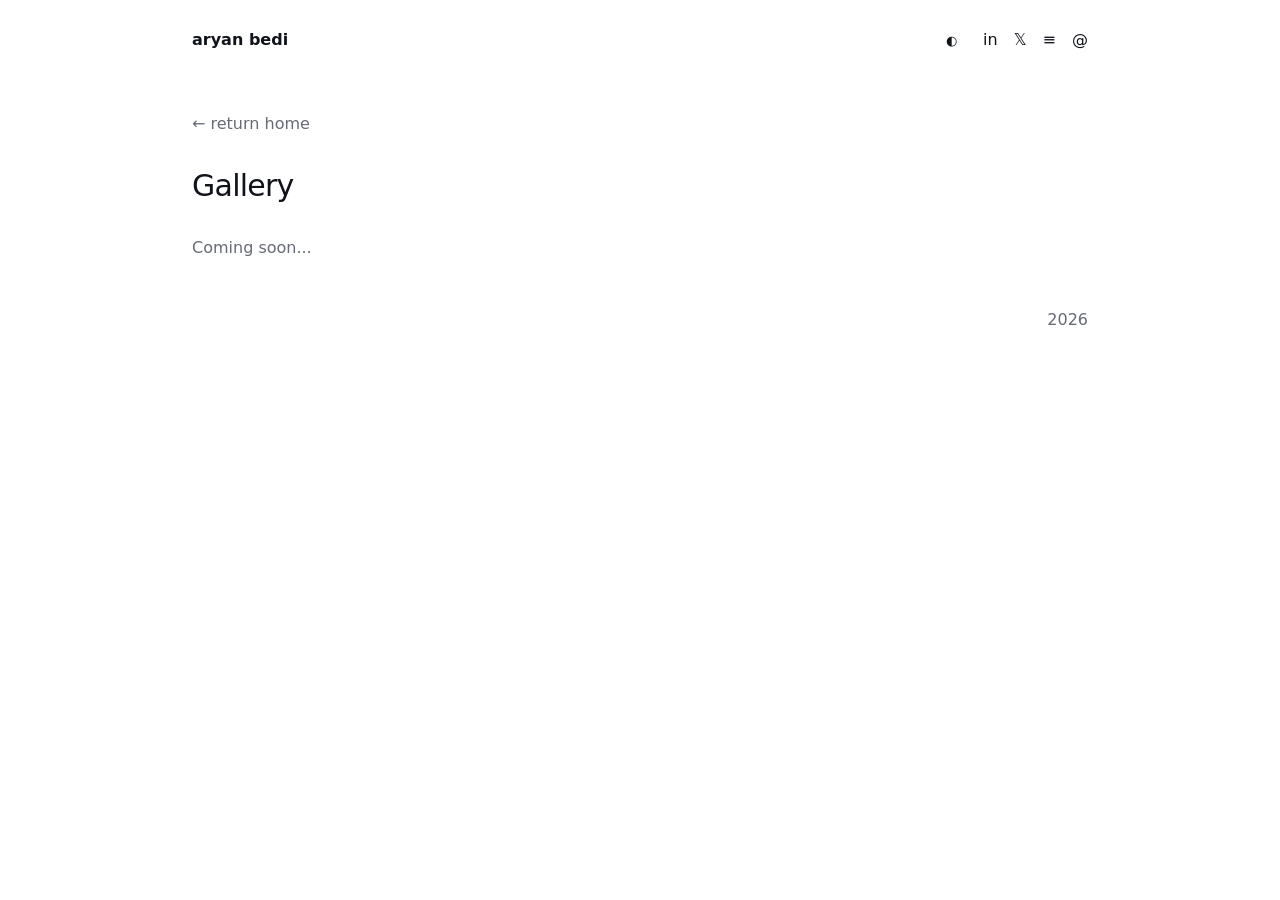
==== commit 3e749754: "Make section spacing consistent and update footer year" ====
--- a/gallery/index.html
+++ b/gallery/index.html
@@ -3,13 +3,13 @@
 <head>
   <meta charset="utf-8"><meta name="viewport" content="width=device-width, initial-scale=1">
   <meta name="description" content="Gallery by Aryan Bedi."><title>Gallery — Aryan Bedi</title>
-  <link rel="stylesheet" href="/site.css?v=89a7fbd1cd">
+  <link rel="stylesheet" href="/site.css?v=8b2680d765">
 </head>
 <body>
   <div class="shell">
     <header class="site-header"><a class="brand" href="/">aryan bedi</a><div class="header-actions"><button class="theme-toggle" type="button" data-theme-toggle aria-label="Switch theme" title="Switch theme"></button><div class="social-links" aria-label="Social links"><a href="https://www.linkedin.com/in/aryan-bedi/" target="_blank" rel="noopener noreferrer" aria-label="LinkedIn">in</a><a href="https://x.com/aryan_bedi_" target="_blank" rel="noopener noreferrer" aria-label="X">𝕏</a><a href="https://substack.com/@aryanbedi?utm_campaign=unknown&amp;utm_medium=web" target="_blank" rel="noopener noreferrer" aria-label="Substack">≡</a><a href="mailto:aryankbedi@gmail.com" rel="noopener noreferrer" aria-label="Email">@</a></div></div></header>
     <main><a class="return-home" href="/">← return home</a><h1 class="page-title">Gallery</h1><p class="muted">Coming soon...</p></main>
-    <footer class="site-footer"><p>2025</p></footer>
+    <footer class="site-footer"><p>2026</p></footer>
   </div><script src="/site.js?v=7d94195d35"></script>
 </body>
 </html>
--- a/site.css
+++ b/site.css
@@ -61,8 +61,6 @@
 .portrait-toggle:hover { transform: scale(1.03); }
 .keep-in-touch { margin: 1.5rem 0 0.75rem; font-size: 0.875rem; color: var(--muted); }
 .home-section { padding-top: 3rem; }
-.home-section:nth-of-type(2) { padding-bottom: 5.375rem; }
-.home-section:nth-of-type(3) { padding-bottom: 1.375rem; }
 .cards { display: grid; grid-template-columns: repeat(3, minmax(0, 1fr)); gap: 1.5rem; }
 .card { padding: 1rem; border-radius: 0.5rem; transition: background-color 160ms ease, transform 160ms ease; }
 .card:hover { background: color-mix(in srgb, var(--soft) 55%, transparent); transform: translateY(-2px); }
@@ -94,7 +92,6 @@
   .portrait-toggle { flex-basis: auto; width: min(100%, 15rem); height: auto; aspect-ratio: 1; align-self: center; }
   .cards { grid-template-columns: 1fr; gap: 0.25rem; }
   .home-section { padding-top: 2.5rem; }
-  .home-section:nth-of-type(2), .home-section:nth-of-type(3) { padding-bottom: 0; }
 }
 
 @media (prefers-reduced-motion: reduce) {
